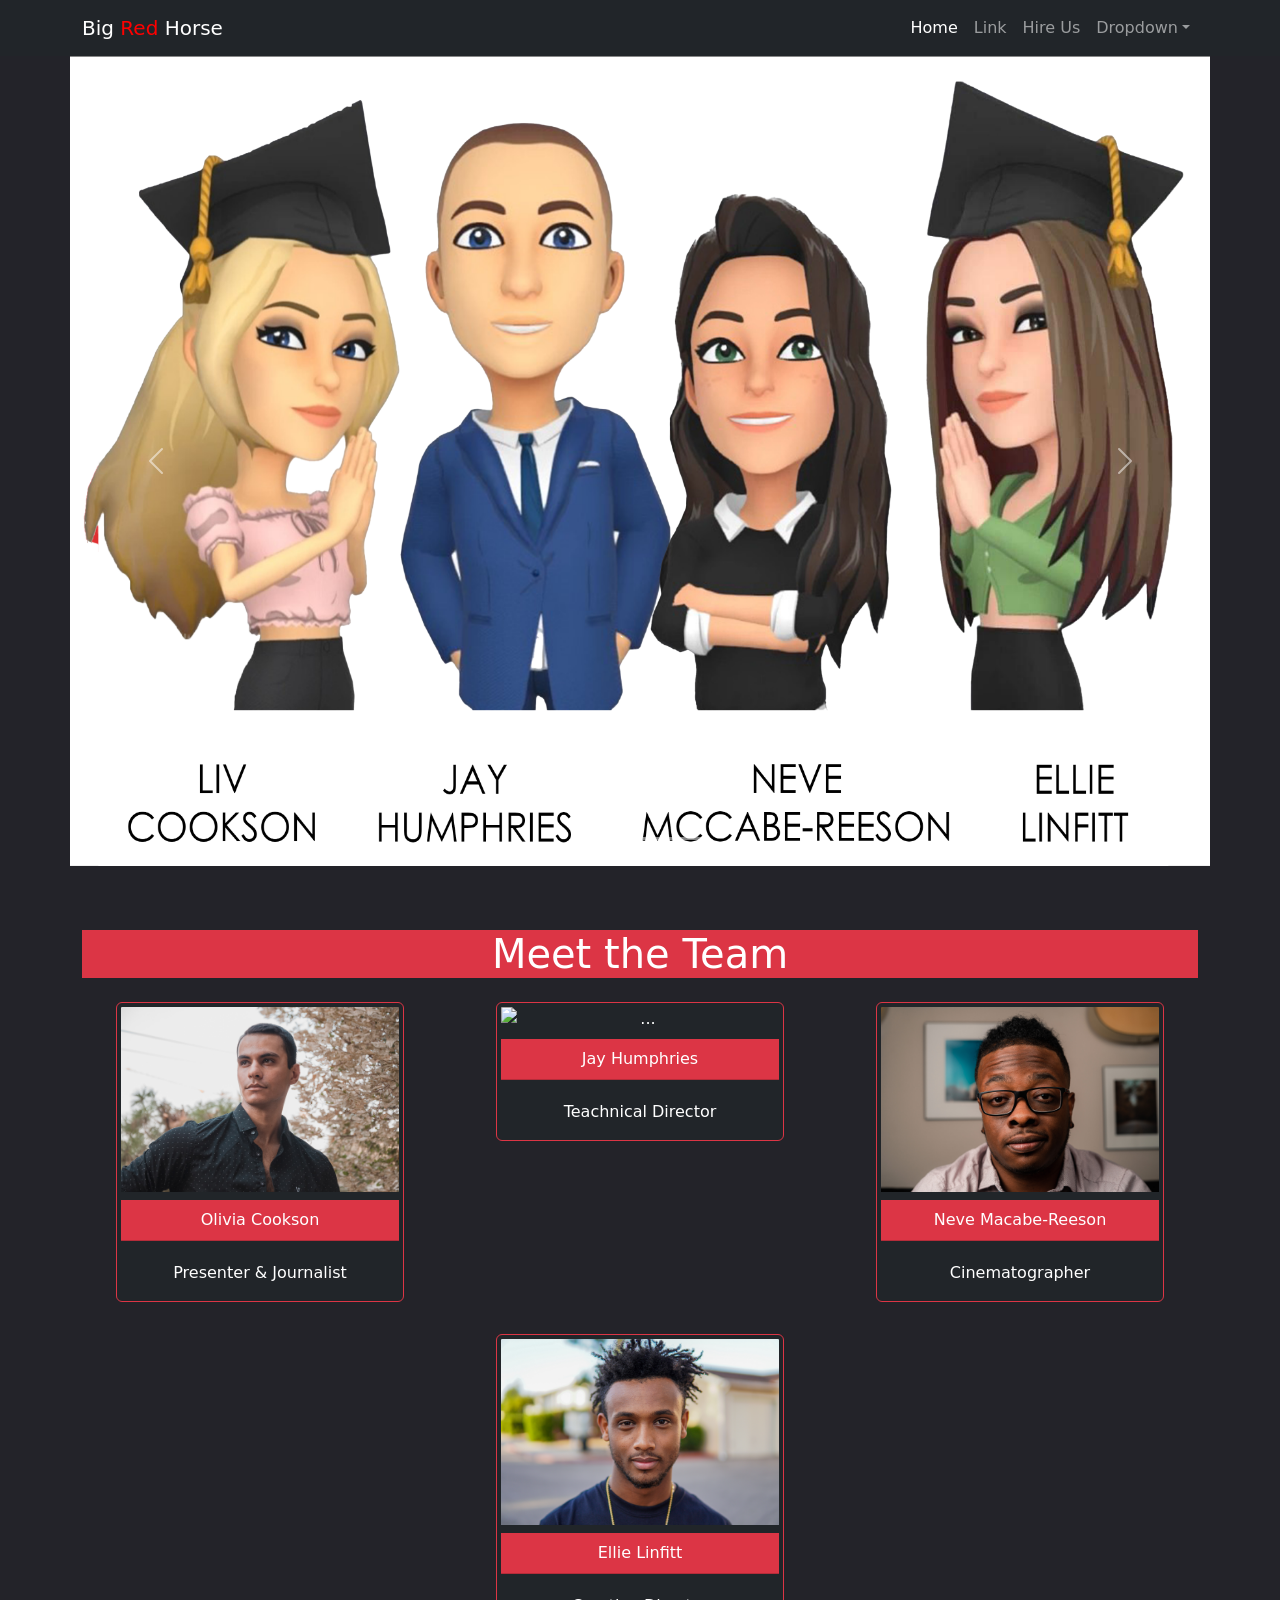
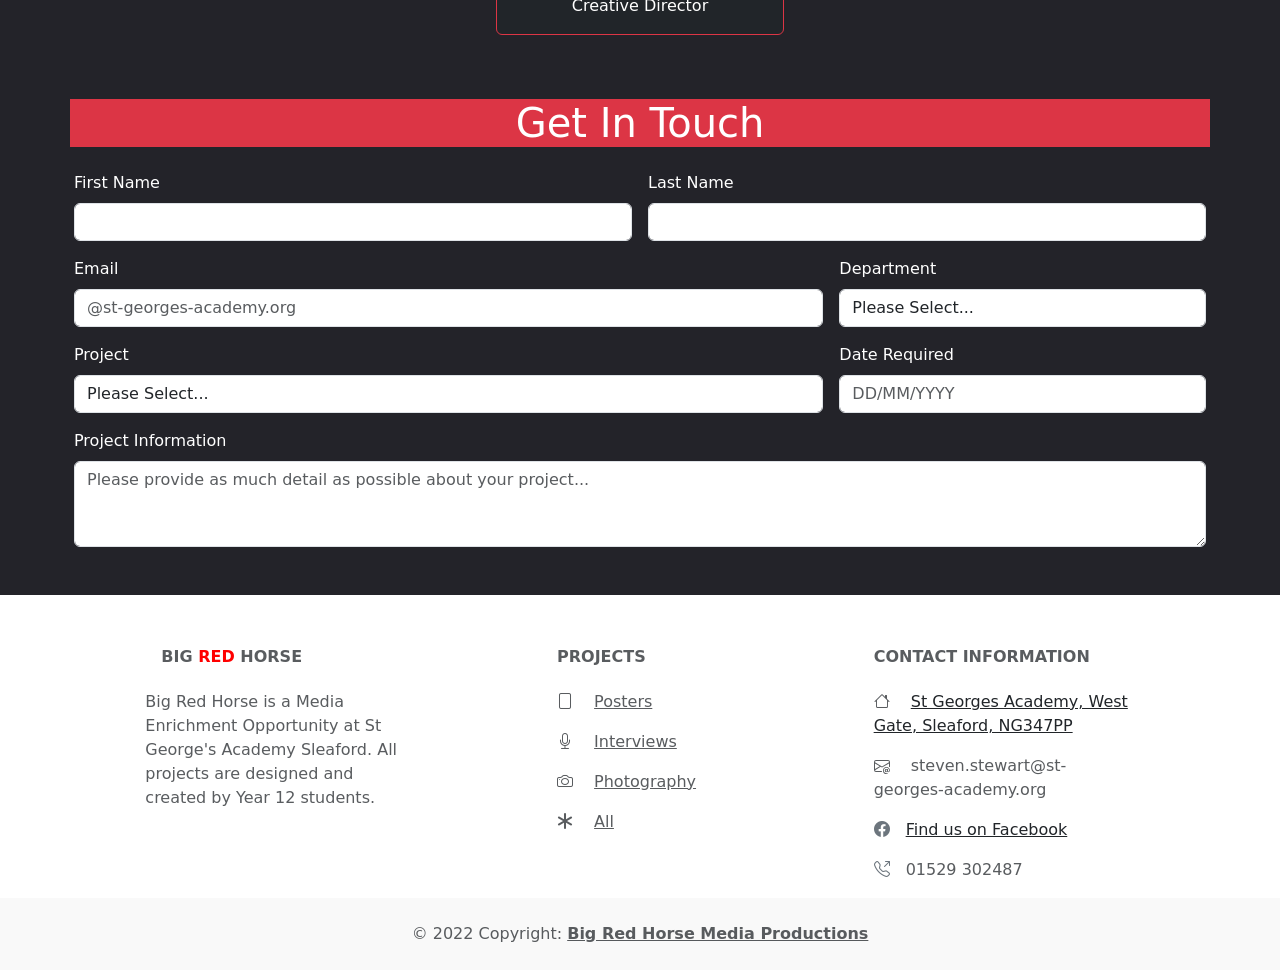
==== index.html @ fdbb182b "folder structure rearranged folder structure" ====
<!doctype html>
<html lang="en">
  <head>
    <!-- Required meta tags -->
    <meta charset="utf-8">
    <meta name="viewport" content="width=device-width, initial-scale=1">
    

    <!-- Bootstrap CSS -->
    <link href="https://cdn.jsdelivr.net/npm/bootstrap@5.0.2/dist/css/bootstrap.min.css" rel="stylesheet" integrity="sha384-EVSTQN3/azprG1Anm3QDgpJLIm9Nao0Yz1ztcQTwFspd3yD65VohhpuuCOmLASjC" crossorigin="anonymous">
    <link rel="stylesheet" type="text/css" href="css/styles">
    <link rel="stylesheet" href="https://cdn.jsdelivr.net/npm/bootstrap-icons@1.9.1/font/bootstrap-icons.css" integrity="sha384-xeJqLiuOvjUBq3iGOjvSQSIlwrpqjSHXpduPd6rQpuiM3f5/ijby8pCsnbu5S81n" crossorigin="anonymous">

    <title>Big Red Horse</title>
  </head>
  <body style="background-color: #232329;">
    <header>
       <!-- NAVBAR -->
      <nav class="navbar navbar-expand-lg navbar-dark bg-dark" aria-label="navbar">
        <div class="container">
          <a class="navbar-brand" href="index.html">Big <span style="color:red">Red</span> Horse</a>
          <button class="navbar-toggler" type="button" data-bs-toggle="collapse" data-bs-target="#navbarsExample07" aria-controls="navbarsExample07" aria-expanded="false" aria-label="Toggle navigation">
            <span class="navbar-toggler-icon"></span>
          </button>

          <div class="collapse navbar-collapse" id="navbarsExample07">
            <ul class="navbar-nav ms-auto mb-2 mb-lg-0">
              <li class="nav-item">
                <a class="nav-link active" aria-current="page" href="#">Home</a>
              </li>
              <li class="nav-item">
                <a class="nav-link" href="#">Link</a>
              </li>
              <li class="nav-item">
                <a class="nav-link" href="#contact">Hire Us</a>
              </li>
              <li class="nav-item dropdown">
                <a class="nav-link dropdown-toggle" href="#" id="dropdown07" data-bs-toggle="dropdown" aria-expanded="false">Dropdown</a>
                <ul class="dropdown-menu" aria-labelledby="dropdown07">
                  <li><a class="dropdown-item" href="#">Action</a></li>
                  <li><a class="dropdown-item" href="#">Another action</a></li>
                  <li><a class="dropdown-item" href="#">Something else here</a></li>
                </ul>
              </li>
            </ul>
            <!-- search the document
            <form>
              <input class="form-control" type="text" placeholder="Search" aria-label="Search">
            </form> -->
          </div>
        </div>
      </nav>
      <!-- NAVBAR END -->
    </header>

    <!-- CAROUSEL -->
    <section>
      <div class="container p-0">
        <div class="row">
          <div class="col">
            <div id="carouselExampleCaptions" class="carousel" data-bs-ride="false">
          <div class="carousel-indicators">
            <button type="button" data-bs-target="#carouselExampleCaptions" data-bs-slide-to="0" class="active" aria-current="true" aria-label="Slide 1"></button>
            <button type="button" data-bs-target="#carouselExampleCaptions" data-bs-slide-to="1" aria-label="Slide 2"></button>
            <button type="button" data-bs-target="#carouselExampleCaptions" data-bs-slide-to="2" aria-label="Slide 3"></button>
            <button type="button" data-bs-target="#carouselExampleCaptions" data-bs-slide-to="3" aria-label="Slide 4"></button>
          </div>
          <div class="carousel-inner">
            <div class="carousel-item active">
              <a href="#team">
                <img src="img/carousel/team.png" class="d-block w-100" alt="Latest News image"  style="height: 90vh;">
              </a>
            </div>
            <div class="carousel-item">
              <a href="#">
                <img src="img/carousel/news.jpg" class="d-block w-100" alt="Latest News image"  style="height: 90vh;">
              </a>
              <div class="carousel-caption d-none d-md-block bg-dark">
                <h5>News</h5>
                <p>Find out what's going on in St George's Academy.</p>
              </div>
            </div>
            <div class="carousel-item">
              <img src="img/carousel/interviews.jpg" class="d-block w-100" alt="interview image" style="height: 90vh;">
              <div class="carousel-caption d-none d-md-block bg-dark bg-opacity-90">
                <h5>Interviews</h5>
                <p>Digging deep into life at St George's Academy.</p>
              </div>
            </div>
            <div class="carousel-item">
              <img src="img/carousel/creative.jpg" class="d-block w-100" alt="Creative image" style="height: 90vh;">
              <div class="carousel-caption d-none d-md-block bg-dark bg-opacity-90">
                <h5>Creations</h5>
                <p>You ask. We deisgn!</p>
              </div>
            </div>
          </div>
          <button class="carousel-control-prev" type="button" data-bs-target="#carouselExampleCaptions" data-bs-slide="prev">
            <span class="carousel-control-prev-icon" aria-hidden="true"></span>
            <span class="visually-hidden">Previous</span>
          </button>
          <button class="carousel-control-next" type="button" data-bs-target="#carouselExampleCaptions" data-bs-slide="next">
            <span class="carousel-control-next-icon" aria-hidden="true"></span>
            <span class="visually-hidden">Next</span>
          </button>
        </div>
          </div>
        </div>
        
      </div>      
    </section>

    <!-- Image Cards Meet the Team -->
    <section>
      <div class="container-fluid text-center mt-3 py-5" id="team">
        <div class="container">
          <h1 class="text-white bg-danger">Meet the Team</h1>
          <div class="row">
            <div class="col-12 col-md-6 col-lg-4 col-xxl-3">
              <div class="card mx-auto my-3 text-white bg-dark border-danger" style="width: 18rem;">
                <img src="img/team/headshot1.jpg" class="card-img-top p-1 img-responsive" alt="...">
                <div class="card-header bg-danger m-1">Olivia Cookson</div>
                <div class="card-body">
                  <p class="card-text">Presenter & Journalist</p>
                </div>
              </div>
            </div>
            <div class="col-12 col-md-6 col-lg-4 col-xxl-3">
              <div class="card mx-auto my-3 text-white bg-dark border-danger" style="width: 18rem;">
                <img src="img/team/headshot2.jpg" class="card-img-top p-1 img-responsive" alt="...">
                <div class="card-header bg-danger m-1">Jay Humphries</div>
                <div class="card-body">
                  <p class="card-text">Teachnical Director</p>
                </div>
              </div>
            </div>
            <div class="col-12 col-md-6 col-lg-4 col-xxl-3">
              <div class="card mx-auto my-3 text-white bg-dark border-danger" style="width: 18rem;">
                  <img src="img/team/headshot3.jpg" class="card-img-top p-1 img-responsive" alt="...">
                  <div class="card-header bg-danger m-1">Neve Macabe-Reeson</div>
                  <div class="card-body">
                    <p class="card-text">Cinematographer</p>
                  </div>
                </div>
              </div>
            <div class="col-12 col-md-6 col-lg-4 col-xxl-3 mx-auto">
              <div class="card mx-auto my-3 text-white bg-dark border-danger" style="width: 18rem;">
                <img src="img/team/headshot4.jpg" class="card-img-top p-1 img-responsive" alt="...">
                <div class="card-header bg-danger m-1">Ellie Linfitt</div>
                <div class="card-body">
                  <p class="card-text">Creative Director</p>
                </div>
              </div>
            </div>
          </div>
          </div>
        </div> 
    </section>

    <!-- CONTACT US -->
    <section>
      <div class="container px-0 text-white" id="contact">
            <h1 class="text-center text-white bg-danger mb-4">Get In Touch</h1>  
            <form class="row g-3 px-1">
              <div class="col-md-6">
                <label for="firstName" class="form-label">First Name </label>
                <input type="text" class="form-control" id="firstName" required>
              </div>
              <div class="col-md-6">
                <label for="lastName" class="form-label">Last Name </label>
                <input type="text" class="form-control" id="lastName" required>
              </div>
              <div class="col-md-8">
                <label for="emailInfo" class="form-label">Email </label>
                <input type="email" class="form-control" id="emailInfo" placeholder="@st-georges-academy.org" required>
              </div>
              <div class="col-md-4">
                <label for="department" class="form-label">Department </label>
                <select id="department" class="form-control" required>
                  <option selected>Please Select...</option>
                    <option>English</option>
                    <option>Maths</option>
                    <option>Science</option>
                    <option>Humanities</option>
                    <option>MFL</option>
                    <option>Computing</option>
                    <option>Music</option>
                    <option>Art</option>
                    <option>Drama</option>
                </select>
              </div>
              <div class="col-md-8">
                <label for="project" class="form-label">Project </label>
                <select id="project" class="form-control" required>
                  <option selected>Please Select...</option>
                    <option>Event Poster</option>
                    <option>Interview</option>
                    <option>Photograph</option>
                    <option>Blog</option>
                    <option>Options Video</option>
                    <option>Other</option>
                </select>
              </div>
              <div class="col-md-4">
                <label for="date" class="form-label">Date Required</label>
                <input type="text" class="form-control" id="date" placeholder="DD/MM/YYYY" required>
              </div>
              <div class="col-md-12">
                <label for="comments" class="form-label">Project Information</label>
                <textarea class="form-control" id="comments" rows="3" placeholder="Please provide as much detail as possible about your project..." required></textarea>
              </div>
            </form>    
      </div>            
    </section>

  <!-- End of Contact Us -->


  <!-- Footer -->
<footer class="text-center text-lg-start bg-white text-muted">
  <!-- Section: Links  -->
  <section class="mt-5 pt-1">
    <div class="container text-center text-md-start mt-5">
      <!-- Grid row -->
      <div class="row mt-3">
        <!-- Grid column -->
        <div class="col-md-3 col-lg-4 col-xl-3 mx-auto mb-4">
          <!-- Content -->
          <h6 class="text-uppercase fw-bold mb-4">
            <i class="fas fa-gem me-3 text-secondary"></i>Big <span style="color:red;">Red</span> Horse
          </h6>
          <p>
            Big Red Horse is a Media Enrichment Opportunity at St George's Academy Sleaford.
            All projects are designed and created by Year 12 students. 
          </p>
        </div>
        <!-- Grid column -->

        <!-- Grid column -->
        <div class="col-md-2 col-lg-2 col-xl-2 mx-auto mb-4">
          <!-- Links -->
          <h6 class="text-uppercase fw-bold mb-4">
            Projects
          </h6>
          <p>
            <i class="bi bi-file me-3"></i>
            <a href="#!" class="text-reset">Posters</a>
          </p>
          <p>
            <i class="bi bi-mic me-3"></i>
            <a href="#!" class="text-reset">Interviews</a>
          </p>
          <p>
            <i class="bi bi-camera me-3"></i>
            <a href="#!" class="text-reset">Photography</a>
          </p>
          <p>
            <i class="bi bi-asterisk me-3"></i>
            <a href="#!" class="text-reset">All</a>
          </p>
        </div>
        <!-- Grid column -->

        <!-- Grid column -->
        <div class="col-md-4 col-lg-3 col-xl-3 mx-auto mb-md-0 mb-4">
          <!-- Links -->
          <h6 class="text-uppercase fw-bold mb-4">Contact Information</h6>
          <p><i class="bi bi-house me-3 text-reset"></i> <a href="https://goo.gl/maps/1u4x3siZ67Jycnvu7" target="_blank" class="link-dark">St Georges Academy, West Gate, Sleaford, NG347PP</a> </p>
          <p>
            <svg xmlns="http://www.w3.org/2000/svg" width="16" height="16" fill="currentColor" class="bi bi-envelope-at me-3" viewBox="0 0 16 16">
              <path d="M2 2a2 2 0 0 0-2 2v8.01A2 2 0 0 0 2 14h5.5a.5.5 0 0 0 0-1H2a1 1 0 0 1-.966-.741l5.64-3.471L8 9.583l7-4.2V8.5a.5.5 0 0 0 1 0V4a2 2 0 0 0-2-2H2Zm3.708 6.208L1 11.105V5.383l4.708 2.825ZM1 4.217V4a1 1 0 0 1 1-1h12a1 1 0 0 1 1 1v.217l-7 4.2-7-4.2Z"/>
              <path d="M14.247 14.269c1.01 0 1.587-.857 1.587-2.025v-.21C15.834 10.43 14.64 9 12.52 9h-.035C10.42 9 9 10.36 9 12.432v.214C9 14.82 10.438 16 12.358 16h.044c.594 0 1.018-.074 1.237-.175v-.73c-.245.11-.673.18-1.18.18h-.044c-1.334 0-2.571-.788-2.571-2.655v-.157c0-1.657 1.058-2.724 2.64-2.724h.04c1.535 0 2.484 1.05 2.484 2.326v.118c0 .975-.324 1.39-.639 1.39-.232 0-.41-.148-.41-.42v-2.19h-.906v.569h-.03c-.084-.298-.368-.63-.954-.63-.778 0-1.259.555-1.259 1.4v.528c0 .892.49 1.434 1.26 1.434.471 0 .896-.227 1.014-.643h.043c.118.42.617.648 1.12.648Zm-2.453-1.588v-.227c0-.546.227-.791.573-.791.297 0 .572.192.572.708v.367c0 .573-.253.744-.564.744-.354 0-.581-.215-.581-.8Z"/>
            </svg>
            steven.stewart@st-georges-academy.org
          </p>
          <p><a href="https://www.facebook.com/profile.php?id=100064056340988" class="link-dark"> <i class="bi bi-facebook me-3 text-secondary"></i>Find us on Facebook</a></p>
          <p><i class="bi bi-telephone-outbound me-3 text-secondary"></i>01529 302487</p>
        </div>
        <!-- Grid column -->
      </div>
      <!-- Grid row -->
    </div>
  </section>
  <!-- Section: Links  -->

  <!-- Copyright -->
  <div class="text-center p-4" style="background-color: rgba(0, 0, 0, 0.025);">
    © 2022 Copyright:
    <a class="text-reset fw-bold" href="https://www.st-georges-academy.org/">Big Red Horse Media Productions</a>
  </div>
  <!-- Copyright -->
</footer>
<!-- Footer -->

    

    

    <!-- Optional JavaScript; choose one of the two! -->

    <!-- Option 1: Bootstrap Bundle with Popper -->
    <script src="https://cdn.jsdelivr.net/npm/bootstrap@5.0.2/dist/js/bootstrap.bundle.min.js" integrity="sha384-MrcW6ZMFYlzcLA8Nl+NtUVF0sA7MsXsP1UyJoMp4YLEuNSfAP+JcXn/tWtIaxVXM" crossorigin="anonymous"></script>

    <!-- Option 2: Separate Popper and Bootstrap JS -->
    <!--
    <script src="https://cdn.jsdelivr.net/npm/@popperjs/core@2.9.2/dist/umd/popper.min.js" integrity="sha384-IQsoLXl5PILFhosVNubq5LC7Qb9DXgDA9i+tQ8Zj3iwWAwPtgFTxbJ8NT4GN1R8p" crossorigin="anonymous"></script>
    <script src="https://cdn.jsdelivr.net/npm/bootstrap@5.0.2/dist/js/bootstrap.min.js" integrity="sha384-cVKIPhGWiC2Al4u+LWgxfKTRIcfu0JTxR+EQDz/bgldoEyl4H0zUF0QKbrJ0EcQF" crossorigin="anonymous"></script>
    -->
  </body>
</html>
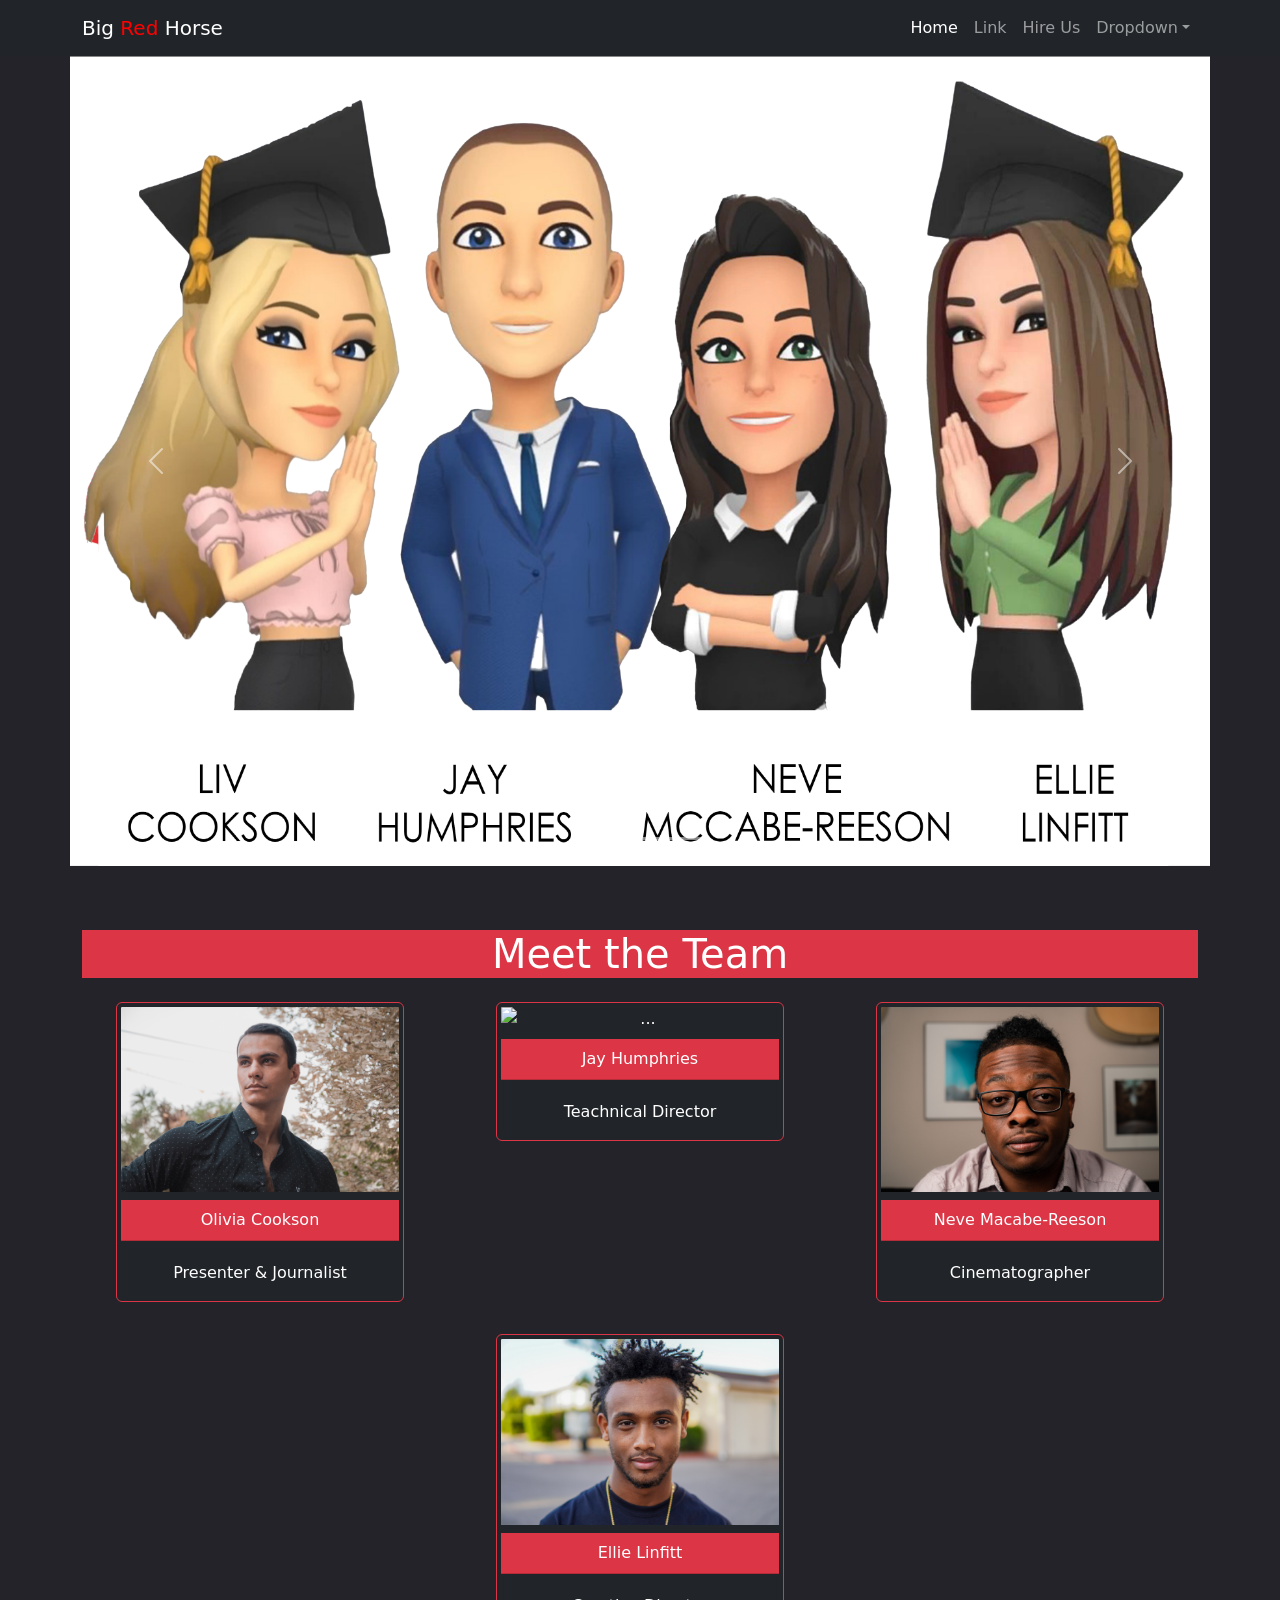
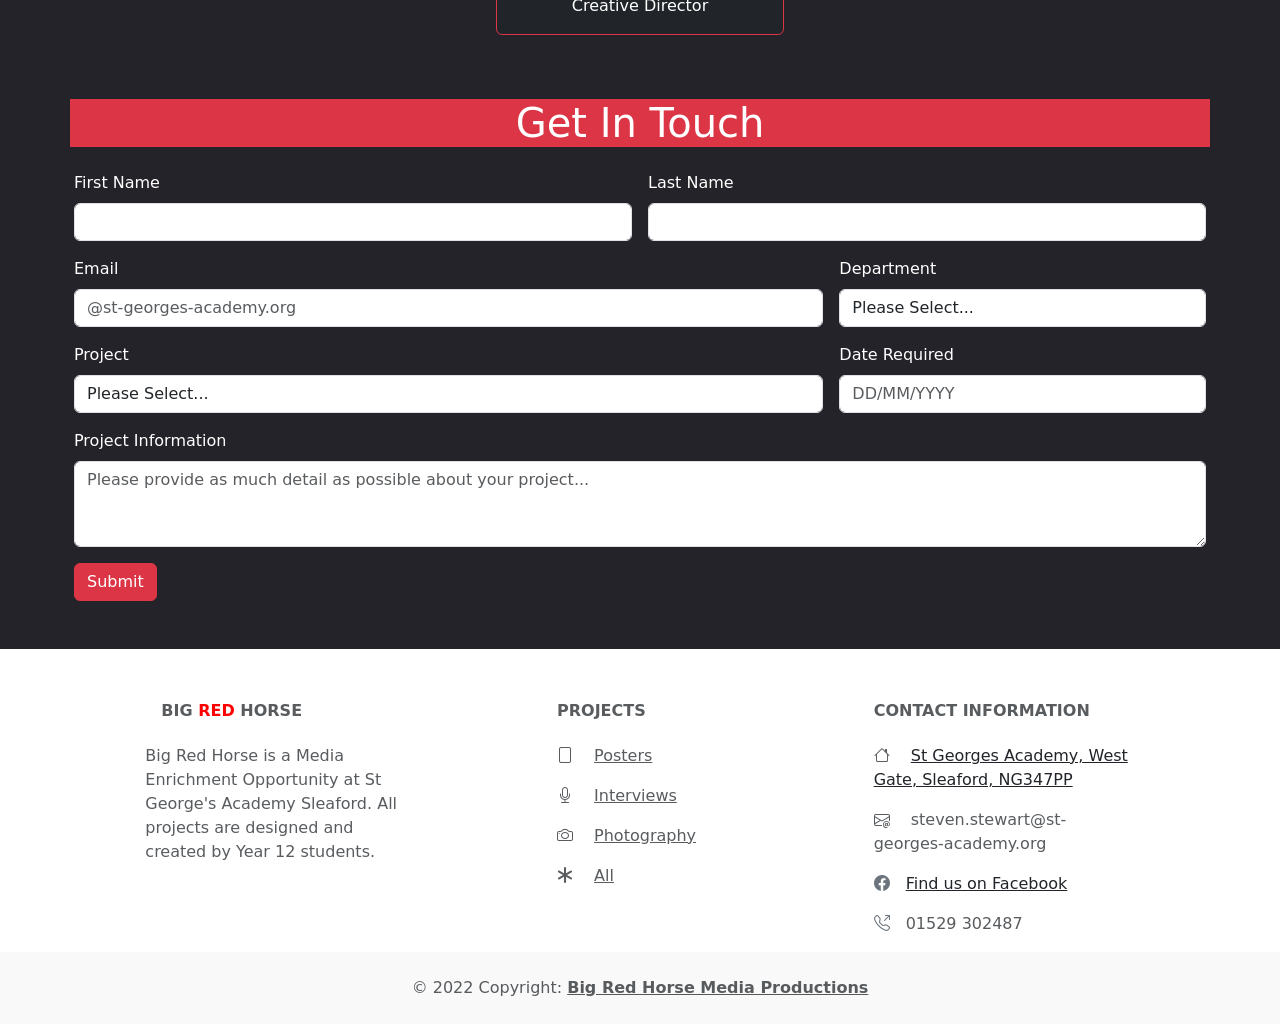
==== commit 14c0d2cd: "Submit button for form Added a submit button to the contact us form and used forms submit to be able" ====
--- a/index.html
+++ b/index.html
@@ -58,7 +58,7 @@
       <div class="container p-0">
         <div class="row">
           <div class="col">
-            <div id="carouselExampleCaptions" class="carousel" data-bs-ride="false">
+            <div id="carouselExampleCaptions" class="carousel" data-bs-ride="carousel">
           <div class="carousel-indicators">
             <button type="button" data-bs-target="#carouselExampleCaptions" data-bs-slide-to="0" class="active" aria-current="true" aria-label="Slide 1"></button>
             <button type="button" data-bs-target="#carouselExampleCaptions" data-bs-slide-to="1" aria-label="Slide 2"></button>
@@ -161,7 +161,7 @@
     <section>
       <div class="container px-0 text-white" id="contact">
             <h1 class="text-center text-white bg-danger mb-4">Get In Touch</h1>  
-            <form class="row g-3 px-1">
+            <form class="row g-3 px-1" action="https://formsubmit.co/steven.stewart@st-georges-academy.org" method="POST">
               <div class="col-md-6">
                 <label for="firstName" class="form-label">First Name </label>
                 <input type="text" class="form-control" id="firstName" required>
@@ -209,6 +209,9 @@
                 <label for="comments" class="form-label">Project Information</label>
                 <textarea class="form-control" id="comments" rows="3" placeholder="Please provide as much detail as possible about your project..." required></textarea>
               </div>
+              <div class="col-md-12">
+                <button type="submit" class="btn btn-danger">Submit</button>
+              </div>
             </form>    
       </div>            
     </section>
